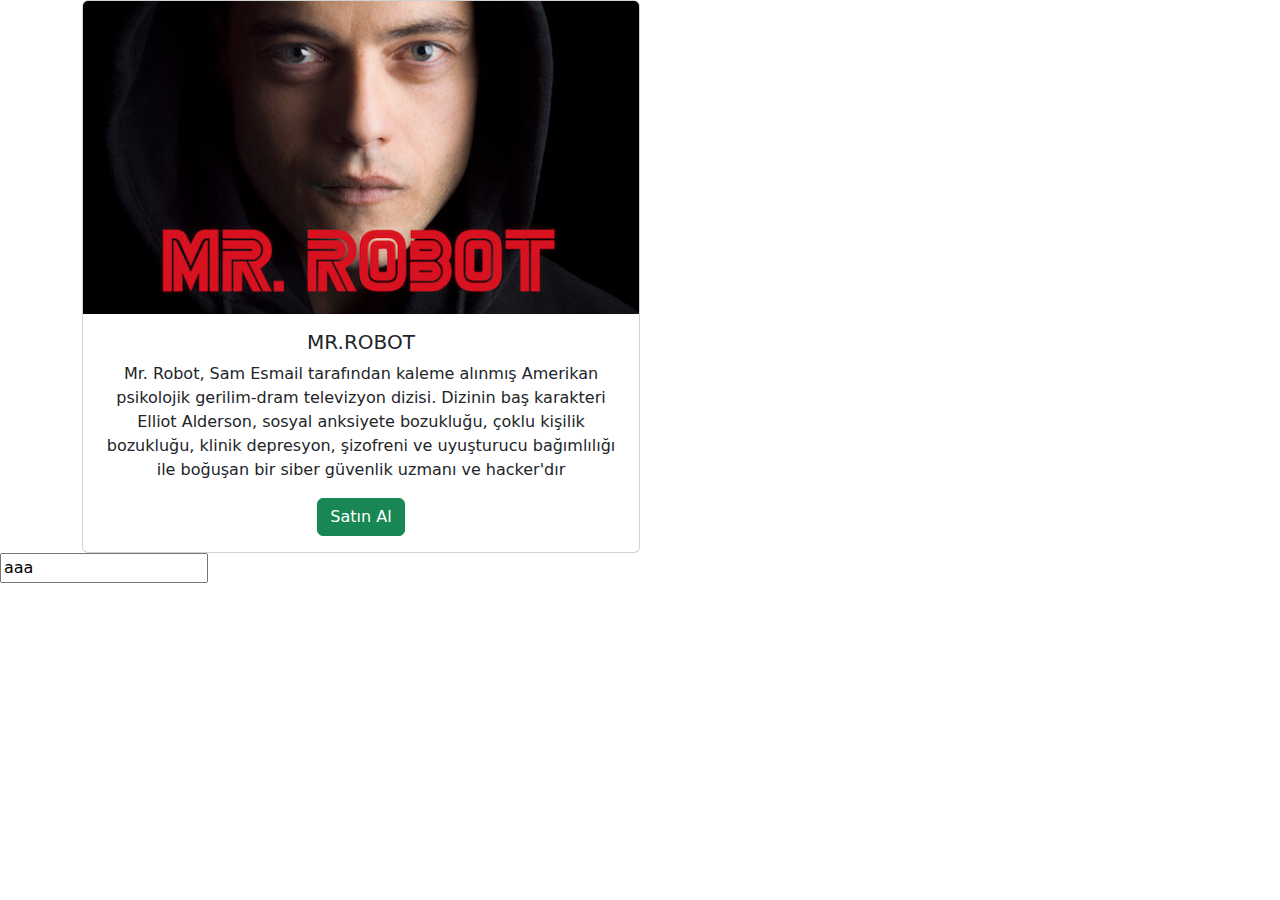
==== index.html @ 086bced9 "first commit" ====
<!DOCTYPE html>
<html lang="tr">
<head>
    <meta charset="UTF-8">
    <meta http-equiv="X-UA-Compatible" content="IE=edge">
    <meta name="viewport" content="width=device-width, initial-scale=1.0">
    <link rel="stylesheet" href="css.css">
    <title>Ticket projesi</title>
    <link href="https://cdn.jsdelivr.net/npm/bootstrap@5.2.0-beta1/dist/css/bootstrap.min.css" rel="stylesheet">
</head>
<body>


    <div class="container"> 
            <div class="col-md-6 text-center">
                <div class="card">
                    <img src="./robot.jpg" class="card-img-top" alt="...">
                    <div class="card-body">
                        <h5 class="card-title">MR.ROBOT</h5>
                        <p>Mr. Robot, Sam Esmail tarafından kaleme alınmış Amerikan psikolojik gerilim-dram televizyon dizisi. Dizinin baş karakteri Elliot Alderson, sosyal anksiyete bozukluğu, çoklu kişilik bozukluğu, klinik depresyon, şizofreni ve uyuşturucu bağımlılığı ile boğuşan bir siber güvenlik uzmanı ve hacker'dır</p>
                        <button type="button" class="btn btn-success" id="btnBuy"ata-toggle="modal" data-target="#exampleModal">Satın Al</button>
                    </div>
                </div>
            </div>
        </div>

        <div class="showMessage"> 
            
        </div>

        <input type="text" id="inputElement" value="aaa">


        <script src="typecasting.js"></script>
    <script src="https://cdn.jsdelivr.net/npm/bootstrap@5.2.0-beta1/dist/js/bootstrap.bundle.min.js"></script>
</body>
</html>
---- css.css ----
.display-3 {
    text-align: center;
}
.container {
    text-align: center;
}
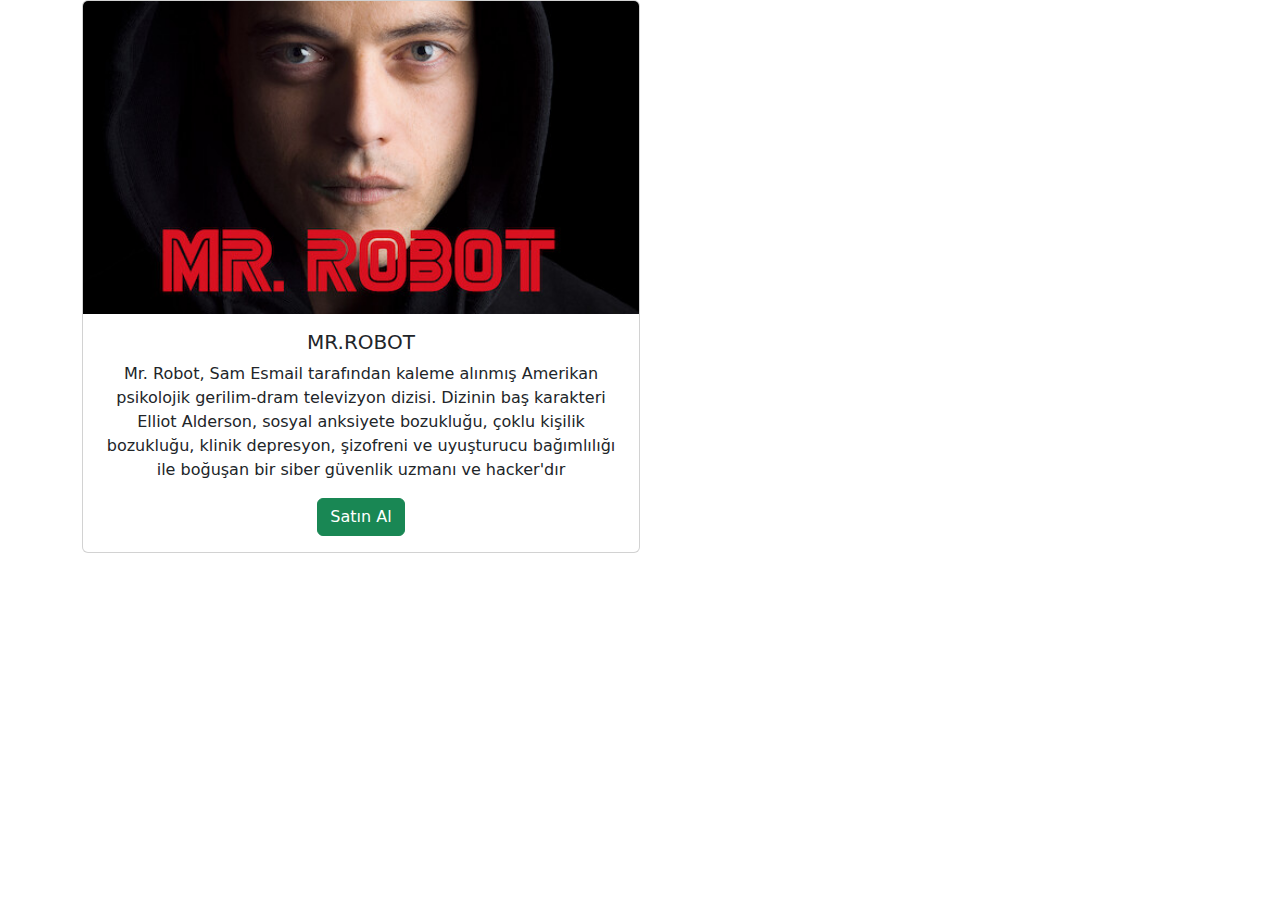
==== commit 445524d3: "first commit" ====
--- a/index.html
+++ b/index.html
@@ -28,10 +28,9 @@
             
         </div>
 
-        <input type="text" id="inputElement" value="aaa">
 
 
-        <script src="typecasting.js"></script>
+        <script src="tipcalisma.js"></script>
     <script src="https://cdn.jsdelivr.net/npm/bootstrap@5.2.0-beta1/dist/js/bootstrap.bundle.min.js"></script>
 </body>
 </html>